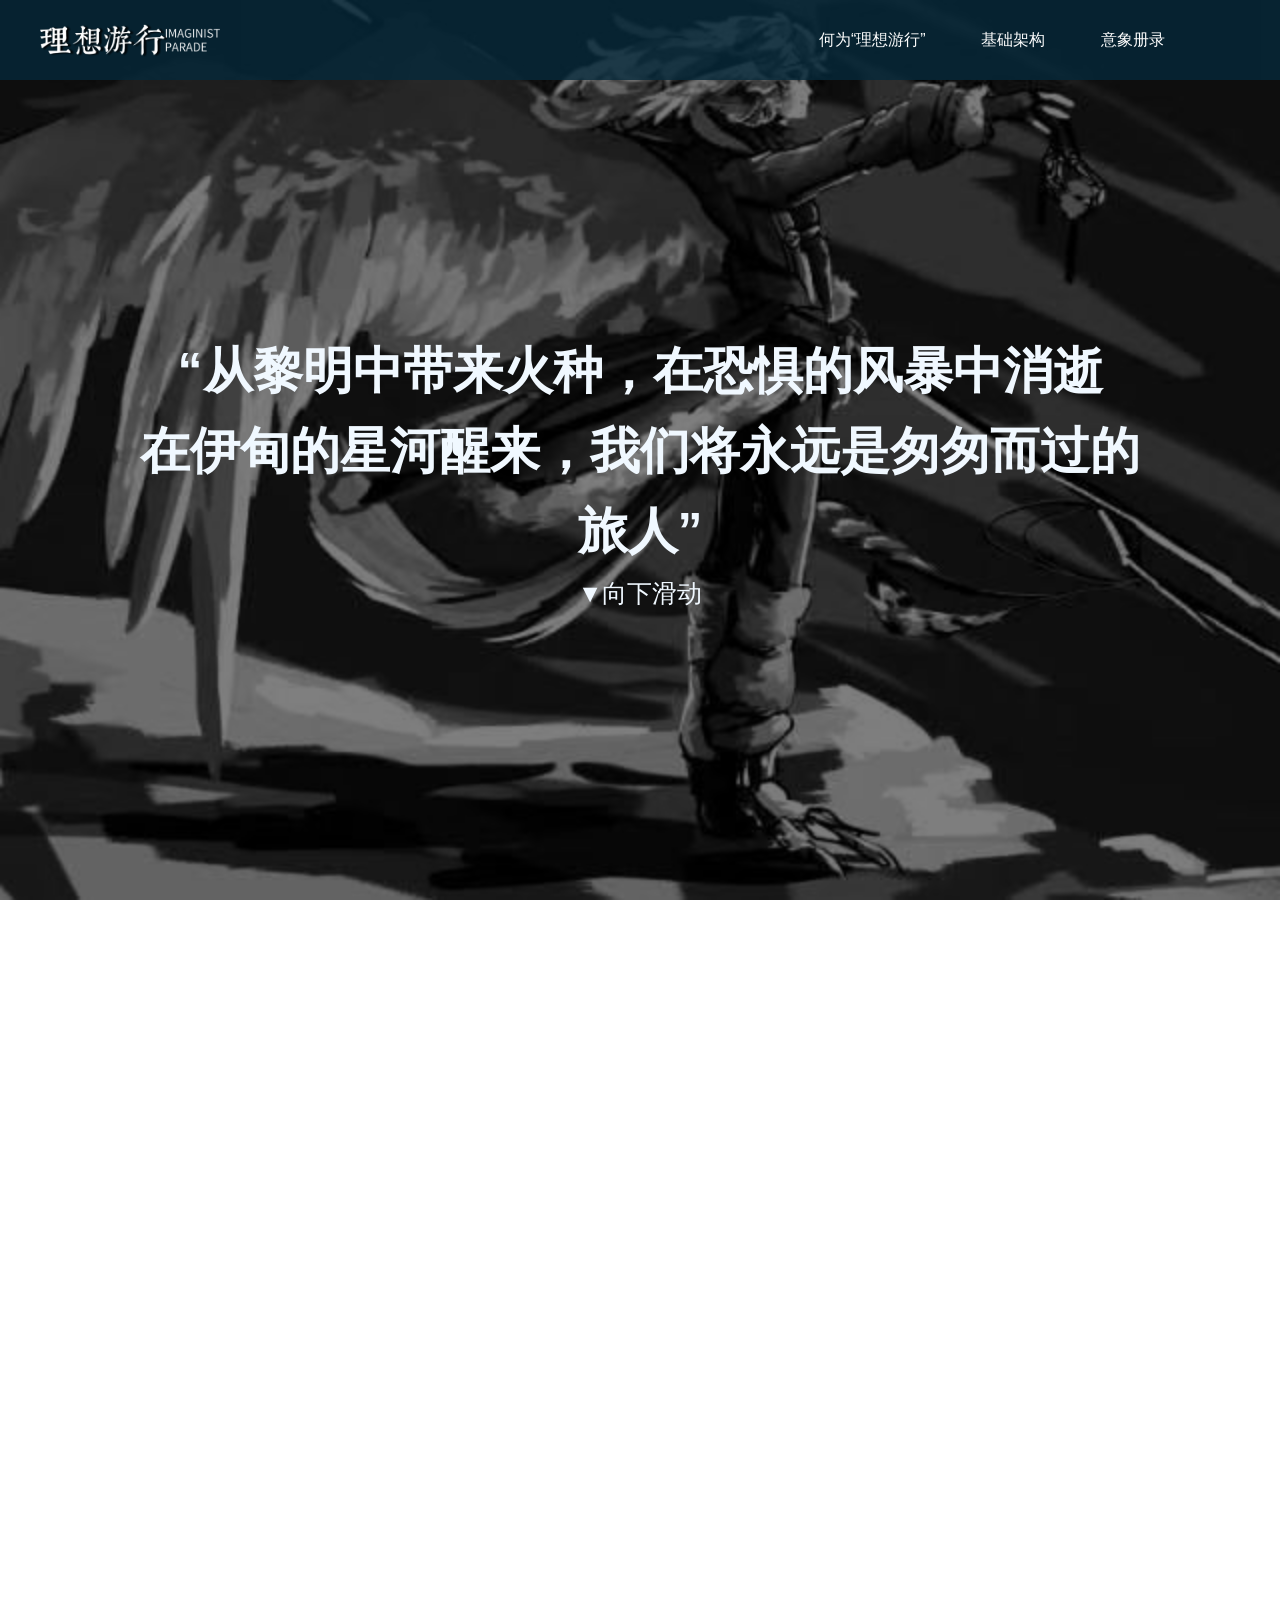
==== index.html @ 477e537f "网页素材" ====
<!DOCTYPE html>
<html lang="zh-CN">
<head>
    <meta charset="UTF-8">
    <meta name="viewport" content="width=device-width, initial-scale=1.0">
    <title>理想游行[Imaginist Parade]</title>
    <link rel="icon" type="image/png" href="favicon.png">
    <link rel="stylesheet" href="style.css">
</head>
<body>
<header>
    <h1>理想游行[Imaginist Parade]</h1>
    <nav>
        <ul>
            <li><a href="#about">何为“理想游行”</a></li>
            <li><a href="#world">基础架构</a></li>
            <li><a href="#people">意象册录</a></li>
        </ul>
    </nav>
</header>
<main>
    <section class="first">
        <h2>“从黎明中带来火种，在恐惧的风暴中消逝 <br>在伊甸的星河醒来，我们将永远是匆匆而过的旅人”</h2>
        <p>▼向下滑动</p>
    </section>

    <section class="introduction" id="about">
        <h2>何为“理想游行”</h2>
        <p>在名为基港的里世界，背负生活重担、寻得心中重要介质的独行之人，<br>便能踏入这片以梦为基石的避风港，成为理想家，在枢轴塔的力量下开辟独属于自己的理想邦国，托付造梦人代为守护；<br>无边的无限雾海潜藏着妄图侵蚀一切的魔物，所有邦国放下隔阂同心御敌，在时间流速迥异的梦境天地里，理想与思念凝成抵御苦难的灯火，<br>这场穿梭于现实与幻梦之间、守护心灵栖居之地的旅途，便是理想游行</p>
    </section>   

    <section class="world" id="world">
        <div class="Bay">
            <h2>深入世界</h2>
            <img src="微信图片_20261016213318_137_35.jpg" alt="占位图">
            <blockquote>基港[Pavers Bay]</blockquote>
            <p>在这个世界中，有一部分满足一定条件的，在生活重担下独行的人能够以对自己有重要意义的物体(介质)为媒介进入这个现实之外的里世界，并拥有属于自己的一块应许之地，这样的人被同类称为“理想家”，他们的土地被称为“理想邦国”理想家们称这个里世界为“基港”，意为以梦为基石的避风港。</p>
        </div>
        <div class="Core">
            <img src="微信图片_2026-10-16_124226_817.jpg" alt="塔">
            <blockquote>枢轴塔[Core]</blockquote>
            <p>整个里世界是基于一座名叫“枢轴塔”的高塔来运行的，每个理想家在三次元世界中拥有的介质与枢轴塔发生共鸣后，会在枢轴塔周围的无尽雾海里开辟出新的理想邦国(Reveration)。邦国的核心，即介质核(Reveral Nucleus)是介质引导并加固的一部分枢轴塔力量凝结的造物，通常为理想家居住的建筑，有特点的植物或小片水体.邦国的面积大多相似以介质核为轴心创造出的新陆地即该理想家邦国的面积，因此这个世界里没有领土纠纷。介质核与枢轴塔有极强联系，理想家从介质核可以直接传送到枢轴塔的公共
            塔台，并从塔台传送到基港范围内的任何地方。<br>枢轴塔的本质是无法接受现实生活苦难而崩溃的，或是一生孤独渴望温暖的人们逝去后希望和自己遭遇相同的人获得救赎的遗志打破次元壁，凝结成的在雾海中开辟港湾的灯塔。</p>
        </div>
        <div class="Dreambuilders">
            <img src="微信图片_2026-10-16_124220_345.jpg" alt="人">
           <blockquote>造梦人[Dreambuilders]</blockquote> 
            <p>是理想家在现实生活中无法抽身的时候，代替他们对邦国进行管理的理想造物。他们是由理想家原本想象中的角色投射在基港中的人物。一位理想家的邦国中有三到七位不等数量的造梦人。造梦人对魔物有一定的战斗能力，因此也担负一部分的邦国守卫职责。理想家不在基港的时候由他们负责向其他邦国发起求助信号.</p>
        </div>
        <div class="Everfog">
           <img src="微信图片_20261016213318_137_35.jpg" alt="占位图">
           <blockquote>无限雾海[Everfog]</blockquote>
            <p>基港和邦国都是被浓浓雾海环绕的土地。无限雾海是基港的敌人，它被枢轴塔的力量抑制而无法侵犯逐渐半富扩大的理想家。基港。同时雾海是孕育魔物的基地。魔物根据雾海侵蚀的目标不同分为多种类型，不过它们的根本目的都是攻击邦国，破坏枢轴塔，使雾海席卷这个世界.</p>
        </div>
        <div class="Forces">
            <blockquote>界生四象[The Four Forces]</blockquote>
            <p>与其说是势力不如说是集合。由枢轴塔的朝向，塔将不同理想家的邦国划分在合适的集合里。玄幻修仙类的世界观在东方，西幻和克系的世界观在西方，北方是科技朋克和废土荒原世界观，南方是日常系和没有法术异能设定的纯物理世界观。</p>
        </div>
        <div class="Laws">
            <blockquote>核律法[Nucleual Laws]</blockquote>
            <p>理想家借由介质核在自己邦国范围内设置的特殊法则。鉴于邦国的设定原因，为了使邦国的平民能与其他邦国的不同物种较为便捷轻松的相处，在某国居民踏入其他邦国领土的瞬间便会受到该邦国核律法的限制。核律法的权能包括但不限于使外来者产生一定的外貌改变(如体型缩小，服装变更，种族变化等),限制飞行或水下呼吸等特殊能力(对他国理想家的该限制可在魔物来犯时解开)但不会改变外来者的战力点数和原本的战力点分配。</p>
        </div>
        <div class="Weapon">
            <img src="俊达.jpg" alt="武器">
            <blockquote>武器[Weapons]</blockquote>
            <p>造梦人的武器与普通基港人的武器有所不同。他们使用的是由介质幻化成的特殊武。器。带有三次世界介质的特征。(类似于人穿越里世界会变身自设或ac，你的重要物件也会变身)。</p>
        </div>
    </section>
    <section class="People" id="people">
        <h2>意象册录[Imagist Album]</h2>
        <div class="CLY">
            <blockquote>董安</blockquote>
            <img src="克莱.jpg" alt="克莱">
            <p>外貌比较普通，黑毛金瞳，平时扎双麻花或者单马尾。对温度不是很敏感，随身携带一个画本和一支绑着两根虎皮鹦鹉羽毛的旧钢笔。平时话不算多，但是谈起来幻想和游戏会滔滔不绝。没有人聊天的时候会感到孤独。</p>
            <blockquote>麓</blockquote>
            <p>十二月的雪原废土再次下起了雪，这倒是习以为常了，毕竟几乎终年都是这样，在覆盖积雪的荒漠之中，有一串奇异的脚印，那脚印一边是鞋，另一边则是鸟爪，顺着脚印前进，两边出现血迹，紧随而至的是魔物们的残肢断臂，而在脚印结束的地方是一只魔物，它正被一只大鸟按在地上用一根权杖穿刺。当魔物彻底停止呼吸时，大鸟站了起来，双翼张开，上面的血滴飞溅开，此时露出了它的真实面貌。<br>不...那不是鸟，而是永霜冻土的冬日领主：</P>
            <h3>天衡月影———十二月麓</h3>
        </div>
        <div class="JD">
            <blockquote>周一诺</blockquote>
            <img src="俊达2.jpg" alt="俊达">
            <p>阴暗的历史女+OC人，可能是因为自己是阴角的缘故，导致外表看起来对什么都不感兴趣，很少运动导致肌无力，视力也不好，不过当听到自己了解且有兴趣的话题时，会在内心热烈地附和。<br>其实，很喜欢设定精细的异世界作品，而且总是抱着一本自己写的设定集，字又小又多很难看，但她依旧看得痴迷，或许这本书里真的有什么魔力....</p>
            <blockquote>帕里米三世</blockquote>
            <p>遥远的西方王国，有一位勇敢的王储，发誓为她的子民带来和平，她的做法令人惊异，她踏足了前人未敢触及之地，面对雾海中无人能驯服的猛兽，王储无所畏惧，毫不动摇，她以血为誓，要终结所有战争与魔物，随后，这名英雄为人们带来了邦国的黄金时代。<br>现在，诸位，请恭喜这位王储加冕为王，让我们有请:</p>
            <h3>烈日风暴———帕里米三世</h3>
        </div>
        <div class="MYG">
            <blockquote>阿暮</blockquote>
            <img src="暮瑶光.jpg" alt="暮瑶光">
            <p>少年身着淡蓝色短袖与黑色短裤，安静坐在书桌前，指尖轻轻抵着摊开的课本，窗外的日光落在他发梢，只是普通高中生的模样，沉静地守在这个平淡日常里。</p>
            <blockquote>默尔仁</blockquote>
            <p>深夜，他从书桌前站起来关上所有的灯。伸了个懒腰，走向床上。转身闭眼倒在床上，在陷入床体的瞬间，他身着老旧的西装与披肩，面容如木偶般光滑，西装的下摆在疾风中猎猎作响，他正自高空向着下方的小城坠落，少年在空中调整姿态，身躯如鸦羽一般缓缓落在教堂的尖顶，他用自己的硬木手杖稳住身形，并抬手接住飘落的礼帽。当钟的指针指向顶点，发出清脆的响声那一刻，少年从容行礼，而后将礼帽戴在头上。<br>“当心吧各位，黑鸦要振翅了！”</p>
            <h3>暗黑幻影———默尔仁</h3>
        </div>
        <div class="DHC">
            <blockquote>荷斯</blockquote>
            <img src="微信图片_20261016213318_137_35.jpg" alt="神鹰">
            <p>喧闹熙攘的广场原本满是往来行人，骤然炸开的火光撕裂了片刻安宁，热浪裹挟着烟尘向四周漫开，火光的阴影里，戴着小丑帽的男人抬臂，将大把扑克抛向高空，一张张纸牌悠悠旋落，如同漫天飘零的碎羽，就在纸牌缓缓坠向人群的间隙，男人的身影随之消融，彻底消失在这片弥漫硝烟的广场之上。<br>另一边，在阴暗的小巷里，小丑默默靠着墙，左手托着铜制天平，右手的匕首上鲜红的液体一滴一滴的向下渗，旁边的地板上趴着一具尸体。突然间，他像是感应到了什么，身体微微一震，开始渐渐消隐，当他完全消失后，只留下三颗金币掉落在地上，发出沉闷的碰撞声。</p>
            <h3>恶戏者———荷斯</h3>
        </div>
        <div class="XQ">
            <blockquote>夏清</blockquote>
            <img src="微信图片_20261016213318_137_35.jpg" alt="土豆">
            <p>男高中生，外在气质开朗，不爱体育运动，常留着偏长的头发，身材中等偏瘦，身高也是中等，外貌不出众，平平凡凡，有心理重疾却从不在外表现出来，自己一个人住，不管在家中还是在外，永远是那个最不起眼的人，一直在学习之外的时间研究医学，生物学，植物学等知识，周末其中一天会去父母家吃晚饭，对于他来说这是生活中最难熬的时候。</p>
            <blockquote>歖</blockquote>
            <p>桥头岸上，人影婆娑<br>小儿驳船经过，船首推浪层层波<br>思恋几何多，故人足下，澈湿衣裝<br>夜雨连绵，人世蹉跎<br>碎玉盏碗铜锣，鱼灯点影锵锵钵，憾事犹未果<br>今人回首，寂若山火<br>遗世独行的旅人们啊，我为你们祈福，愿我能治愈你们，引领你们，照亮你们的前路<br>天已放晴，一起前往未来吧。</p>
            <h3>甘霖清雨———歖</h3>
        </div>
        <div class="QY">
            <blockquote>青云</blockquote>
            <img src="retouch_2026101823521360.png" alt="青云">
            <p>“他妈也就是说，现在轮到极品魔物猎人登场了！”</p>
            <h3>落叶逐火———青云</h3>
            <img src="青云.jpg" alt="设定">
        </div>    
    </section>
    </main>
    <footer>
        漫研社原创企划招新欢迎编剧，导演，画师，剪辑<br>以及具有无穷想象力，满怀理想心中栖着另一个故乡的你
    </footer>
<audio id="people-audio" src="10月20日.mp3" loop preload="metadata"></audio>
<script>
document.querySelectorAll('header nav a').forEach(a => {
    a.addEventListener('click', e => {
        e.preventDefault();
        const target = document.querySelector(a.getAttribute('href'));
        if (!target) return;

        // 滚动容器是 body，不是 window
        const top = target.getBoundingClientRect().top
                  + document.body.scrollTop
                  - 80; // 扣掉固定 header 的高度

        document.body.scrollTo({ top, behavior: 'smooth' });

        // 清掉 URL 里的 hash，刷新/重开时不会自动跳锚点
        history.replaceState(null, '', location.pathname + location.search);
    });
});
</script>
<!-- 音乐 -->
<script>
const audio = document.getElementById('people-audio');
const peopleEls = document.querySelectorAll('.People > div');
const visible = new Set();

// 尝试播放，被拦截就静默失败，等用户点击
function tryPlay() {
    const p = audio.play();
    if (p !== undefined) {
        p.catch(() => {
            // 浏览器拦截了自动播放，显示提示按钮
            showPlayHint();
        });
    }
}

function tryPause() {
    audio.pause();
}

// 兜底：显示一个浮动播放按钮
function showPlayHint() {
    if (document.getElementById('audio-hint')) return;
    const btn = document.createElement('button');
    btn.id = 'audio-hint';
    btn.textContent = '▶ 意象册录';
    btn.style.cssText = `
        position: fixed; bottom: 80px; left: 50%; transform: translateX(-50%);
        z-index: 200; padding: 12px 24px; border: none; border-radius: 30px;
        background: rgba(0,0,0,0.75); color: #fff; font-size: 15px;
        cursor: pointer; backdrop-filter: blur(4px);
    `;
    btn.addEventListener('click', () => {
        audio.play();
        btn.remove();
    });
    document.body.appendChild(btn);
}

// 当 People 区块有 50% 进入视口时播放，低于 50% 时暂停
const observer = new IntersectionObserver((entries) => {
    entries.forEach(entry => {
        if (entry.isIntersecting) {
            visible.add(entry.target);
        } else {
            visible.delete(entry.target);
        }
    });
    if (visible.size > 0) {
        tryPlay();
    } else {
        tryPause();
    }
}, {
    root: document.body,
    rootMargin: '-40% 0px -40px 0px',
    threshold: 0   // 可见即触发，可按需调整
});

peopleEls.forEach(el => observer.observe(el));

// 用户第一次点击页面任意处时，解除浏览器的自动播放限制
document.addEventListener('click', () => {
    if (! audio.paused) retrun;
    const rect = document.querySelector('.People').getBoundingClientRect();
        // 如果当前正停在 People 区块，就顺便播放
    const onPeople = rect.top < window.innerHeight * 0.8 && rect.bottom > window.innerHeight * 0.2;
    if (onPeople) tryPlay();
}, { once: true });
</script>
</body>
</html>
---- style.css ----
* {
    padding: 0;
    margin: 0;
    box-sizing: border-box;
    font-family: "Helvetica", "PingFang SC", "KaiTi", sans-serif;
}
html {
    overflow: hidden;
    height: 100%;
}
body {
    overflow-x: hidden;
    overflow-y: auto;
    height: 100%;
    scroll-snap-type: y proximity;
}
section[id],
.world > div {
    scroll-margin-top: 80px;
}
/* 开头 */
header {
    background-color:rgba(5, 41, 58, 0.8);
    height: 80px;
    width: 100%;
    position: fixed;
    top: 0;
    z-index: 100;
    left: 0;
}
h1 {
    color: white;
    position: absolute;
    left: 40px;
    top: 0;
    line-height: 80px;
    width: 180px;
    height: 80px;
    background-image: url(微信图片_20261016125342_132_35.png);
    background-repeat: no-repeat;
    background-position: center;
    background-size: contain;
    text-indent: -9999px;
}
header li {
    display: inline;
    margin-right: 4vw;
}
header a {
    color:white;
    text-decoration: none;
}
header a:hover {
    text-decoration: underline;
}
header ul {
    position: absolute;
    right: 5vw;
    top: 0;
    list-style: none;
    line-height: 80px;
}
/* 开头 */
.first {
    background-color: rgb(5, 41, 58);
    height: 100vh;
    width: 100%;
    box-sizing: border-box;
    padding: 80px 10% 40px;
    display: flex;
    flex-direction: column;
    justify-content: center;
    background-image: url(微信图片_2026-10-16_124152_409.jpg);
    background-repeat: no-repeat;
    background-size: cover;
    background-position: center;
    position: relative;
    background-attachment: fixed;
    scroll-snap-align: start;
    scroll-snap-stop: always;
}
.first::before{
    content: "";
    background-color: rgba(0, 0, 0, 0.5);
    position: absolute;
    inset: 0;
    z-index: 0;
}
.first h2,
.first p {
    position: relative;
    z-index: 1;
}
.first h2 {
    color: aliceblue;
    font-size: clamp(28px, 4vw, 50px);
    line-height: 1.6;
    text-align: center;
}
.first p {
    color: aliceblue;
    font-size: clamp(16px, 2vw, 25px);
    margin-top: 6px;
    text-align: center;
}
/* 简介 */
.introduction {
    background-color: antiquewhite;
    color: white;
    height: 100vh;
    background-image: url(微信图片_2026-10-16_124223_680.jpg);
    background-repeat: no-repeat;
    background-size: cover;
    background-position: center;
    background-attachment: fixed;
    scroll-snap-align: start;
    scroll-snap-stop: always;
    display:flex;
    flex-direction: column;
    align-items: center;
    justify-content: center;
    position: relative;
    transform-style: inherit;
    min-height: 100vh;
    padding: 80px 10% 40px;
}
.introduction::before{
    content: "";
    background-color: rgba(0, 0, 0, 0.5);
    position: absolute;
    inset: 0;
    z-index: 0;
}
.introduction h2,
.introduction p {
    position: relative;
    z-index: 1;
}
.introduction h2 {
    font-size: clamp(40px, 6vw, 90px);
    color: white;
    text-shadow: 
    -1px -1px #000,
    1px -1px #000,
    -1px 1px #000,
    1px 1px #000;
    text-align: center;
    line-height: 1.8em;
    text-indent: 1em;
}
.introduction p {
    color:aliceblue;
    font-size: clamp(16px, 2.2vw, 30px);
    margin: 25px 0;
    text-shadow: 
    -1px -1px #000,
    1px -1px #000,
    -1px 1px #000,
    1px 1px #000;
    text-align: justify;
    letter-spacing: 0.075em;
    text-indent: 2em;
    line-height: 1.8em;
}
/* 世界观 */
.world {
    background-color: rgb(15, 4, 62);
    color: white;
}
.world > div {
    min-height: 100vh;
    padding: 100px 35% 60px;
    display: flex;
    flex-direction: column;
    align-items: center;
    justify-content: center;
    gap: 20px;
    text-align: center;
    scroll-snap-align: start;
    scroll-snap-stop: always;
}
.world img {
    width: 100%;
    max-width: 550px;
    border-radius: 10px;
    object-fit: cover;
}
.world blockquote {
    font-size: 35px;
    margin: 0;
} 
.world h2 {
    color: white;
    font-size: clamp(40px, 6vw, 90px);
    text-shadow: 
    -1px -1px #000,
    1px 1px #000,
    -1px 1px #000,
    1px 1px #000;
    text-align: center;
    line-height: 1.8em;

}
.world p {
    line-height: 1.6em;
    max-width: 400px;
    font-size: 25px;
    line-height: 1.8em;
    text-align: justify;
    text-indent: 2em;
}
.People {
    background-color: #6cf;
    color: whitesmoke;
    min-height: 100vh;
    scroll-snap-align: start;
}
.People > div {
    min-height: 100vh;               
    padding: 100px 65px 60px;          
    display: flex;
    flex-direction: column;
    align-items: center;
    justify-content: center;
    gap: 20px;
    text-align: center;
    scroll-snap-align: start;      
    scroll-snap-stop: always;
}
.People img {
    width: 100%;
    max-width: 550px;
    border-radius: 10px;
    object-fit: cover;
}
.People blockquote {
    color: #000;
    font-size: 50px;
    margin: 0;
}
.People h2 {
    color: #000;
    font-size: clamp(40px, 6vw, 90px);
    text-align: center;
    line-height: 1.8em;
}
.People p {
    max-width: 540px;
    font-size: 25px;
    line-height: 1.8em;
    text-align: justify;
    text-shadow: 
    -1px -1px #000,
    1px 1px #000,
    -1px 1px #000,
    1px 1px #000;
}
.People h3 {
    color: #010b36;
    font-size: clamp(20px, 4vw, 50px);
    line-height: 1.6;
    text-align: center;
}
/* 斜体 */
blockquote {
    font-style: italic;
    font-size: 35px;
    margin: 12px 0;
}
/* 结尾 */
footer {
    background-color: #000;
    color: #b7b7b7;
    height: 60px;
    justify-content: center;
    align-items: center;
    font-size: 14px;
    display: flex;
    text-align: center;
    padding: 0 16px;
} 
/* 响应式设计 */
@media screen and (max-width: 1024px) {
    header ul {
        display: none;
    }
    header h1 {
        left: 50%;
        transform: translateX(-50%);
    }
    .first h2 {
        font-size: 30px;
    }
    .first p {
        font-size: 14px;
    }
    .introduction h2 {
        font-size: 42px;
    }
    .introduction p {
        font-size: 20px;
    }
    .world > div {
        padding: 90px 6% 50px;
    }
    .world p {
        font-size: 25px;
    }
    .People > div {
        padding: 90px 6% 50px;
    }
    .People p {
        font-size: 25px;
    }
}
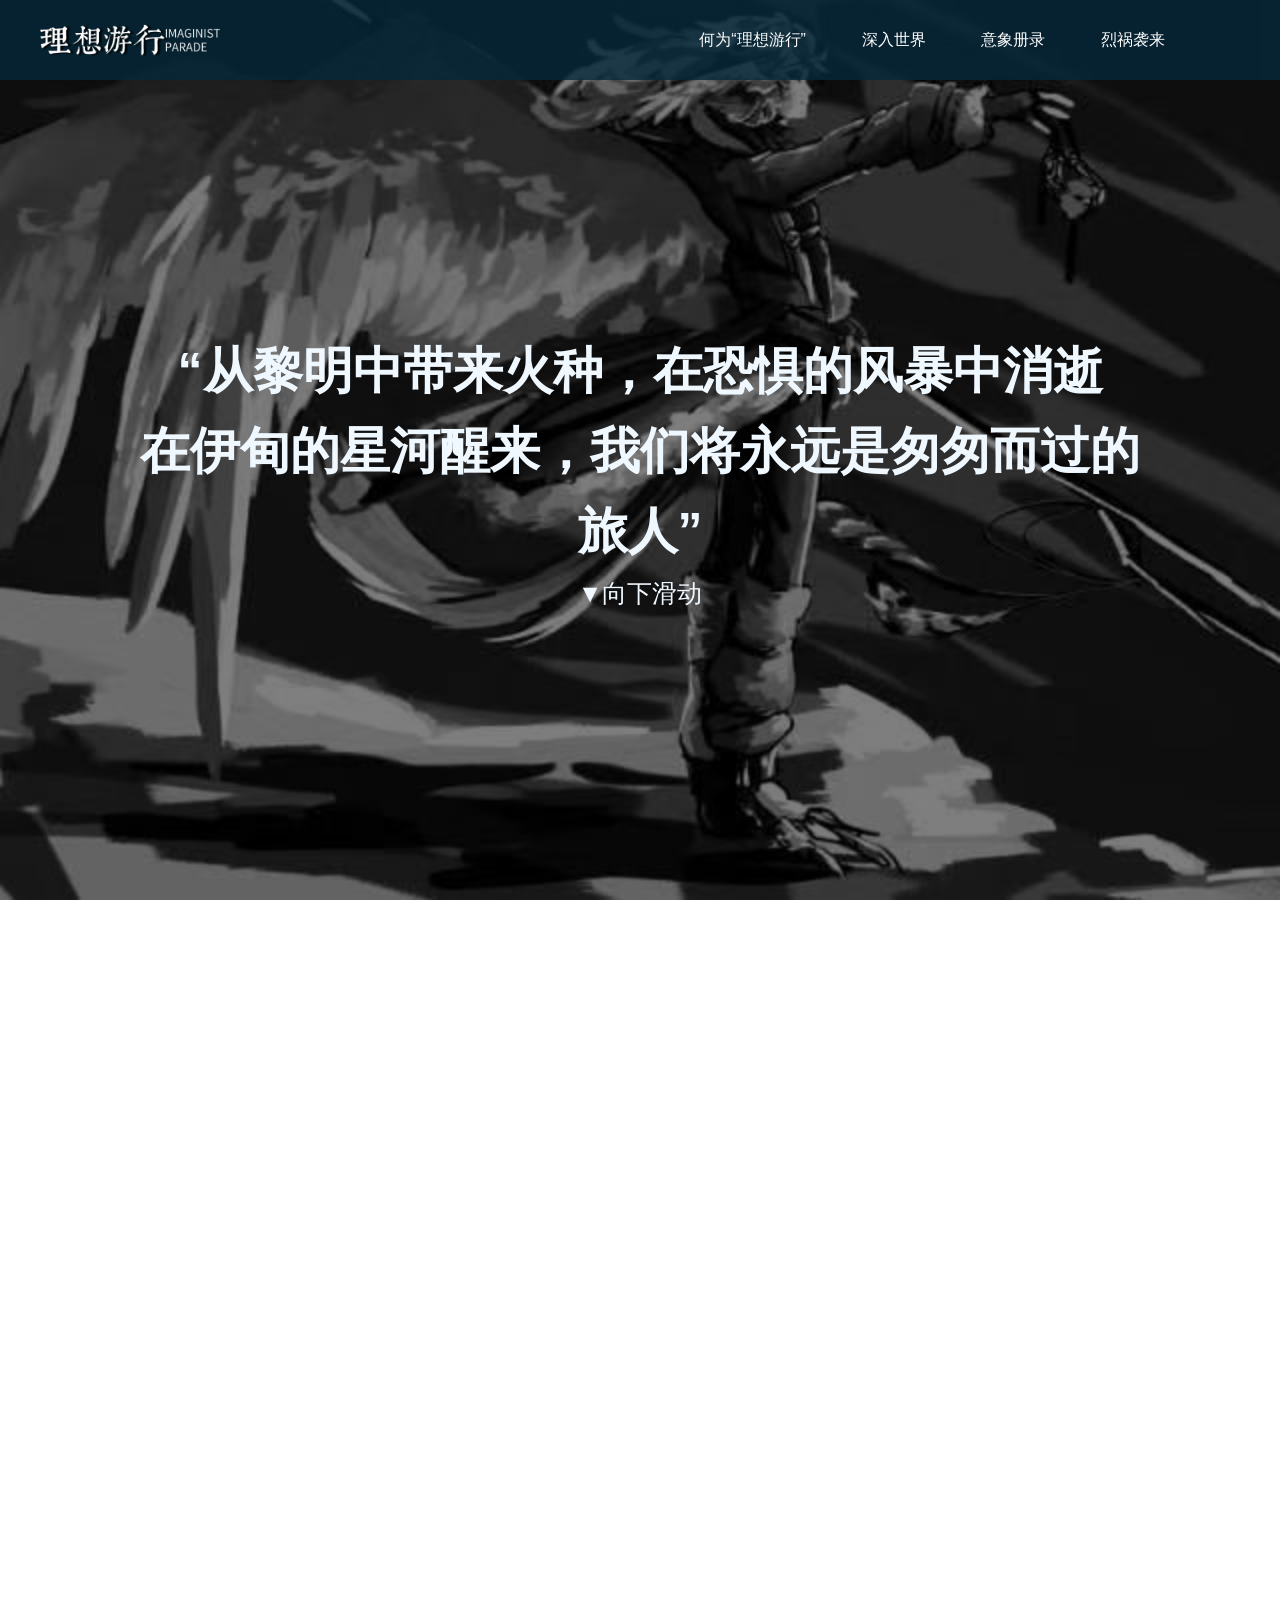
==== commit 9e5947a7: "Add files via upload" ====
--- a/index.html
+++ b/index.html
@@ -9,15 +9,25 @@
 </head>
 <body>
 <header>
+    <button class="menu">&#9776;</button>
     <h1>理想游行[Imaginist Parade]</h1>
     <nav>
         <ul>
             <li><a href="#about">何为“理想游行”</a></li>
-            <li><a href="#world">基础架构</a></li>
+            <li><a href="#world">深入世界</a></li>
             <li><a href="#people">意象册录</a></li>
+            <li><a href="#MONSTER">烈祸袭来</a></li>
         </ul>
     </nav>
 </header>
+    <div class="mobile-menu" id="mobile-menu">
+        <ul>
+            <li><a href="#about">何为“理想游行”</a></li>
+            <li><a href="#world">深入世界</a></li>
+            <li><a href="#people">意象册录</a></li>
+            <li><a href="#MONSTER">烈祸袭来</a></li>
+        </ul>
+    </div>
 <main>
     <section class="first">
         <h2>“从黎明中带来火种，在恐惧的风暴中消逝 <br>在伊甸的星河醒来，我们将永远是匆匆而过的旅人”</h2>
@@ -31,24 +41,19 @@
 
     <section class="world" id="world">
         <div class="Bay">
-            <h2>深入世界</h2>
-            <img src="微信图片_20261016213318_137_35.jpg" alt="占位图">
             <blockquote>基港[Pavers Bay]</blockquote>
             <p>在这个世界中，有一部分满足一定条件的，在生活重担下独行的人能够以对自己有重要意义的物体(介质)为媒介进入这个现实之外的里世界，并拥有属于自己的一块应许之地，这样的人被同类称为“理想家”，他们的土地被称为“理想邦国”理想家们称这个里世界为“基港”，意为以梦为基石的避风港。</p>
         </div>
         <div class="Core">
-            <img src="微信图片_2026-10-16_124226_817.jpg" alt="塔">
             <blockquote>枢轴塔[Core]</blockquote>
             <p>整个里世界是基于一座名叫“枢轴塔”的高塔来运行的，每个理想家在三次元世界中拥有的介质与枢轴塔发生共鸣后，会在枢轴塔周围的无尽雾海里开辟出新的理想邦国(Reveration)。邦国的核心，即介质核(Reveral Nucleus)是介质引导并加固的一部分枢轴塔力量凝结的造物，通常为理想家居住的建筑，有特点的植物或小片水体.邦国的面积大多相似以介质核为轴心创造出的新陆地即该理想家邦国的面积，因此这个世界里没有领土纠纷。介质核与枢轴塔有极强联系，理想家从介质核可以直接传送到枢轴塔的公共
             塔台，并从塔台传送到基港范围内的任何地方。<br>枢轴塔的本质是无法接受现实生活苦难而崩溃的，或是一生孤独渴望温暖的人们逝去后希望和自己遭遇相同的人获得救赎的遗志打破次元壁，凝结成的在雾海中开辟港湾的灯塔。</p>
         </div>
         <div class="Dreambuilders">
-            <img src="微信图片_2026-10-16_124220_345.jpg" alt="人">
            <blockquote>造梦人[Dreambuilders]</blockquote> 
             <p>是理想家在现实生活中无法抽身的时候，代替他们对邦国进行管理的理想造物。他们是由理想家原本想象中的角色投射在基港中的人物。一位理想家的邦国中有三到七位不等数量的造梦人。造梦人对魔物有一定的战斗能力，因此也担负一部分的邦国守卫职责。理想家不在基港的时候由他们负责向其他邦国发起求助信号.</p>
         </div>
         <div class="Everfog">
-           <img src="微信图片_20261016213318_137_35.jpg" alt="占位图">
            <blockquote>无限雾海[Everfog]</blockquote>
             <p>基港和邦国都是被浓浓雾海环绕的土地。无限雾海是基港的敌人，它被枢轴塔的力量抑制而无法侵犯逐渐半富扩大的理想家。基港。同时雾海是孕育魔物的基地。魔物根据雾海侵蚀的目标不同分为多种类型，不过它们的根本目的都是攻击邦国，破坏枢轴塔，使雾海席卷这个世界.</p>
         </div>
@@ -61,7 +66,6 @@
             <p>理想家借由介质核在自己邦国范围内设置的特殊法则。鉴于邦国的设定原因，为了使邦国的平民能与其他邦国的不同物种较为便捷轻松的相处，在某国居民踏入其他邦国领土的瞬间便会受到该邦国核律法的限制。核律法的权能包括但不限于使外来者产生一定的外貌改变(如体型缩小，服装变更，种族变化等),限制飞行或水下呼吸等特殊能力(对他国理想家的该限制可在魔物来犯时解开)但不会改变外来者的战力点数和原本的战力点分配。</p>
         </div>
         <div class="Weapon">
-            <img src="俊达.jpg" alt="武器">
             <blockquote>武器[Weapons]</blockquote>
             <p>造梦人的武器与普通基港人的武器有所不同。他们使用的是由介质幻化成的特殊武。器。带有三次世界介质的特征。(类似于人穿越里世界会变身自设或ac，你的重要物件也会变身)。</p>
         </div>
@@ -70,73 +74,219 @@
         <h2>意象册录[Imagist Album]</h2>
         <div class="CLY">
             <blockquote>董安</blockquote>
-            <img src="克莱.jpg" alt="克莱">
             <p>外貌比较普通，黑毛金瞳，平时扎双麻花或者单马尾。对温度不是很敏感，随身携带一个画本和一支绑着两根虎皮鹦鹉羽毛的旧钢笔。平时话不算多，但是谈起来幻想和游戏会滔滔不绝。没有人聊天的时候会感到孤独。</p>
-            <blockquote>麓</blockquote>
+            <blockquote>   <br>  </blockquote>
             <p>十二月的雪原废土再次下起了雪，这倒是习以为常了，毕竟几乎终年都是这样，在覆盖积雪的荒漠之中，有一串奇异的脚印，那脚印一边是鞋，另一边则是鸟爪，顺着脚印前进，两边出现血迹，紧随而至的是魔物们的残肢断臂，而在脚印结束的地方是一只魔物，它正被一只大鸟按在地上用一根权杖穿刺。当魔物彻底停止呼吸时，大鸟站了起来，双翼张开，上面的血滴飞溅开，此时露出了它的真实面貌。<br>不...那不是鸟，而是永霜冻土的冬日领主：</P>
             <h3>天衡月影———十二月麓</h3>
         </div>
         <div class="JD">
             <blockquote>周一诺</blockquote>
-            <img src="俊达2.jpg" alt="俊达">
             <p>阴暗的历史女+OC人，可能是因为自己是阴角的缘故，导致外表看起来对什么都不感兴趣，很少运动导致肌无力，视力也不好，不过当听到自己了解且有兴趣的话题时，会在内心热烈地附和。<br>其实，很喜欢设定精细的异世界作品，而且总是抱着一本自己写的设定集，字又小又多很难看，但她依旧看得痴迷，或许这本书里真的有什么魔力....</p>
-            <blockquote>帕里米三世</blockquote>
+            <blockquote>   <br>  </blockquote>
             <p>遥远的西方王国，有一位勇敢的王储，发誓为她的子民带来和平，她的做法令人惊异，她踏足了前人未敢触及之地，面对雾海中无人能驯服的猛兽，王储无所畏惧，毫不动摇，她以血为誓，要终结所有战争与魔物，随后，这名英雄为人们带来了邦国的黄金时代。<br>现在，诸位，请恭喜这位王储加冕为王，让我们有请:</p>
             <h3>烈日风暴———帕里米三世</h3>
         </div>
         <div class="MYG">
             <blockquote>阿暮</blockquote>
-            <img src="暮瑶光.jpg" alt="暮瑶光">
             <p>少年身着淡蓝色短袖与黑色短裤，安静坐在书桌前，指尖轻轻抵着摊开的课本，窗外的日光落在他发梢，只是普通高中生的模样，沉静地守在这个平淡日常里。</p>
-            <blockquote>默尔仁</blockquote>
-            <p>深夜，他从书桌前站起来关上所有的灯。伸了个懒腰，走向床上。转身闭眼倒在床上，在陷入床体的瞬间，他身着老旧的西装与披肩，面容如木偶般光滑，西装的下摆在疾风中猎猎作响，他正自高空向着下方的小城坠落，少年在空中调整姿态，身躯如鸦羽一般缓缓落在教堂的尖顶，他用自己的硬木手杖稳住身形，并抬手接住飘落的礼帽。当钟的指针指向顶点，发出清脆的响声那一刻，少年从容行礼，而后将礼帽戴在头上。<br>“当心吧各位，黑鸦要振翅了！”</p>
-            <h3>暗黑幻影———默尔仁</h3>
+            <blockquote>   <br>  </blockquote>
+            <p>木偶之乡里的一座木偶屋前。一位邮递员正缓缓打开店门，“您好，有人吗?有您的信。”回应他的只有一片寂静，昏黄的灯光映照着一个个木偶的脸庞。或欢喜，或悲伤。在这一刻都好似将目光投到了那身穿绿色制服的邮递员身上。但是他浑然未知一般，缓缓将信放在了地上。“信给您放在这里了，请您签收。对着空无一物的店内行了个礼后，转身欲出门。就在他即将要把手搭上门把之时，手腕却好似一个数十年没有添加过润滑油的老木偶的关节一般，发出了刺耳的咯吱声。空气中弥漫着死一样的安静，“我来签收”一道就像是千百种声线混杂在一起的人声响起。众多木偶里一个西装革履的木偶缓缓走出。本应如生的面孔上却只有一片木纹。仿佛是未完工，又好像是刻意设计。“无神无魂，无肉无骨，不沾因果，不似生者，也不是灵体。阁下真是好手段。只为送个信就弄出了这么个玩意。”祂弯腰将信捡起来，抬头看去。店门口好似从未有人来过，屋外阳光正好，确一丝也没有侵染进这昏黄的木偶屋。默尔仁的手指蠕动着化作锋利的刀片，将信封划开。<br>“又是一样的内容，看来阁下很希望我赴约啊。”<br>心中默默计算着年月，指尖燃起一团火焰将信燃尽。随着最后一点灰烬随着不存在的风飘走，那木偶也仿佛失去了生气，脸上浮现出精美的五官。木偶屋中的灯光闪了两下，最终归于宁静。</p>
+            <h3>千人一面———默尔仁</h3>
         </div>
         <div class="DHC">
             <blockquote>荷斯</blockquote>
-            <img src="微信图片_20261016213318_137_35.jpg" alt="神鹰">
             <p>喧闹熙攘的广场原本满是往来行人，骤然炸开的火光撕裂了片刻安宁，热浪裹挟着烟尘向四周漫开，火光的阴影里，戴着小丑帽的男人抬臂，将大把扑克抛向高空，一张张纸牌悠悠旋落，如同漫天飘零的碎羽，就在纸牌缓缓坠向人群的间隙，男人的身影随之消融，彻底消失在这片弥漫硝烟的广场之上。<br>另一边，在阴暗的小巷里，小丑默默靠着墙，左手托着铜制天平，右手的匕首上鲜红的液体一滴一滴的向下渗，旁边的地板上趴着一具尸体。突然间，他像是感应到了什么，身体微微一震，开始渐渐消隐，当他完全消失后，只留下三颗金币掉落在地上，发出沉闷的碰撞声。</p>
             <h3>恶戏者———荷斯</h3>
         </div>
         <div class="XQ">
             <blockquote>夏清</blockquote>
-            <img src="微信图片_20261016213318_137_35.jpg" alt="土豆">
             <p>男高中生，外在气质开朗，不爱体育运动，常留着偏长的头发，身材中等偏瘦，身高也是中等，外貌不出众，平平凡凡，有心理重疾却从不在外表现出来，自己一个人住，不管在家中还是在外，永远是那个最不起眼的人，一直在学习之外的时间研究医学，生物学，植物学等知识，周末其中一天会去父母家吃晚饭，对于他来说这是生活中最难熬的时候。</p>
-            <blockquote>歖</blockquote>
+            <blockquote>   <br>  </blockquote>
             <p>桥头岸上，人影婆娑<br>小儿驳船经过，船首推浪层层波<br>思恋几何多，故人足下，澈湿衣裝<br>夜雨连绵，人世蹉跎<br>碎玉盏碗铜锣，鱼灯点影锵锵钵，憾事犹未果<br>今人回首，寂若山火<br>遗世独行的旅人们啊，我为你们祈福，愿我能治愈你们，引领你们，照亮你们的前路<br>天已放晴，一起前往未来吧。</p>
             <h3>甘霖清雨———歖</h3>
         </div>
+        <div class="XIAN">
+            <blockquote>席安</blockquote>
+            <p>单亲家庭，母亲早逝，父亲家暴，性格孤僻，没有朋友，唯一的执念是最亲近的母亲留下的怀表，常年扎着低马尾，梦想是穿越到异世界能够自己制作出魔法药剂，每天抱着个不知道哪里搞到的破书看。</p>
+            <blockquote>  <br>  </blockquote>
+            <p>她是诞生于曜金星辰之中的魔女，调和世间万物，窥探瞬息之惊鸿，现在，封印能量的心音河淤堵成沉默的冰川，亟待一场热烈的相逢，将满天星斗定格为永恒，让日月光影为梦奏响永恒的乐章<br>“只有诸神才知道可不可能啊，列位。假设我不去伸手摘星，我要怎么知道自己能靠得多近呢？”</p>
+            <h3>天眼瑶光———暮华</h3>
+        </div>
+        <div class="YYH">
+            <blockquote>沈雪</blockquote>
+            <p>沈雪有着纤细修长的手，脸颊散落着淡淡的雀斑，长发松松地垂落下来。她总是一副沉静的模样，情绪很少外露，不常展露笑容，仿佛周遭的纷扰都很难牵动她的心绪。</p>
+            <blockquote>  <br>  </blockquote>
+            <p>星辰瀚海破云出，紫金环壑向东来<br>神星降世开天穹，从此所见不惊鸿</p>
+            <h3>破云来————凌霄</h3>
+        </div>
+        <div class="LYLT">
+            <p>“在看我的刺青？” <br>她双手交叠轻轻放在腹前，垂着眼，语调平缓温和，没有咄咄逼人的锐气，嘴角只噙着一点浅淡的笑意，并不张扬。见你下意识移开视线，她低低笑了一声，声音很轻<br>“没关系，很多人第一眼都会注意到它们。不是什么凶狠的记号，只是我一点点攒下来、喜欢的纹样而已。” 她微微侧过身，让落在肩头的开衫滑开些许，露出肩头花纹的一角，雪白的皮肤衬得墨色纹路格外清晰，高挑的身形站在那里，带着一种从容的压迫感，却一点也不凌厉。“是不是觉得，看着这身衣服和这些花纹，会以为我是很难打交道的人？” 她抬眼看向你，眼底安安静静的<br>“我只是习惯这样打扮罢了。有什么想问的，慢慢说，我听着呢。”</p>
+            <h3>广寒月影————奇汀</h3>
+        </div>
+        <div class="XY">
+            <blockquote>余硕</blockquote>
+            <p>顶级社恐小透明死宅，天天幻想拯救世界，每天都是独自一人，气质阴暗，却无人敢接近，据她身边的人所说，路过的时候，总感觉有一种不详的杀气......</p>
+            <blockquote>  <br>  </blockquote>
+            <p>“人类的身份，这么重要吗？”<br>活物需要名字，死物也需要名字，活物为了厚土埋身，亦存生机。死物无欲，只求活着。</p>
+            <h3>穷奇利爪————鲨鲨</h3>
+        </div>
+        <div class="LSM">
+            <blockquote>李水木</blockquote>
+            <p>平凡的学生，黑毛灰瞳。所有项目都是普通的中等水平，仅此而已。</p>
+            <blockquote>  <br>  </blockquote>
+            <p>暮春还旧岭，徙倚玩年华<br>芳草无行径，空山正落花<br>垂藤扫幽石，卧柳碍浮槎<br>鸟散茅檐静，云披涧户斜<br>依然此泉路，犹是昔烟霞</p>
+            <h3>极光迅雷————辅</h3>
+        </div>
+        <div class="ZHY">
+            <blockquote>赵鹤怡</blockquote>
+            <p>普普通通的样貌，中分刘海，杂毛很挡眼睛，很大众脸，眼睛偏小，带一个棕框老花镜，非常不符合年纪的样子。平静时候显得很厌世，经常穿一件蓝色格子衫或纯黑的帽衫。</p>
+            <blockquote>  <br>  </blockquote>
+            <p>吾之神杵，指天天裂，指地地坼，指星辰而失度，指江湖则逆流。万邪不敢当，神圣之宝也。</p>
+            <h3>临兵斗者————慿</h3>
+        </div>
+        <div class="DL">
+            <blockquote>杜赖</blockquote>
+            <p>没有人物形象，占位</p>
+        </div>
+        <div class="AN">
+            <blockquote>阿尔伯特·纽曼</blockquote>
+            <p>中等身材，身高大约是5英尺10英寸左右的白人男性角色。通常留着短发或光头，眉毛浓密，有一双深邃的眼睛。他的面部轮廓较为平整，嘴唇不太厚，下巴线条清晰。服装风格比较朴素，通常穿着简单的衬衫、长裤和鞋子，展现出他作为一名高中英语教师的平凡形象。胸前插着一根长剑饰的钢笔。</p>
+            <blockquote>  <br>  </blockquote>
+            <p>不幸一向不请自来，它嗜血如命，渴望无尽的黑暗。现在忏悔的时刻已经结束，我会再次拾起武器，从阴影中出击，挥舞剑刃导正一切错误，我将脱颖而出并阐明一切。<br>我，即是：</p>
+            <h3>承影虹光————威尔·德克</h3>
+        </div>
+        <div class="IT">
+            <blockquote>马修</blockquote>
+            <p>架着厚眼镜的书呆子，总是一副笨笨呆呆的模样，指尖却稳稳攥着一柄寒光冷冽的手术刀。他盯着镜面里映出的自己，呼吸轻轻发颤，然后咬了咬牙，抬手，将刀刃狠狠扎向镜子。刺耳的迸裂声炸开，蛛网般的裂痕瞬间爬满整面镜面，碎成大大小小的镜片，可那把手术刀，刃面光洁，分毫未损。他蹲下身，一片一片拾起冰凉的碎片，默不作声，挨个从窗口丢出去。等最后一块碎片坠进夜色，他重新攥紧手术刀，下一瞬，周遭的一切扭曲消融，他随着紧握的刀，一头扎进了陌生的彼方。</p>
+            <blockquote>  <br>  </blockquote> 
+            <p>“一颗心脏重250克，一朵玫瑰重2克，你愿意用一颗心脏换125朵玫瑰，还是用125朵玫瑰换取一颗心脏呢？”</p>          
+            <h3>灭净制裁————板老大</h3>
+        </div>
+        <div class="QIANYIN">
+            <blockquote>何子怡</blockquote>
+            <P>从小压抑的长大 长大后被父母强迫成为生物老师 其实是私宅。</P>
+            <blockquote>  <br>  </blockquote> 
+            <p>她是北方小城药房老板的女儿，一头张扬的蓝发总是随意翘着，鲜绿的眼瞳笑起来漫不经心，一身利落的骑行服，机车钥匙总在指尖转来转去，平日里吊儿郎当的样子，谁看了都要捏一把汗。街坊来药房抓药，她常常记错药名，骑着机车出门闲逛，能把约定的事忘得一干二净，嘴上没个正形，一副怎么都靠不住的模样。可一旦麻烦猝然砸下来，她眼里那股散漫的笑意会瞬间收得干干净净。混乱里旁人慌作一团的时候，只有她沉着得可怕，清楚记得药房里每一味药材的效用，判断快得惊人，推着机车破开阻碍，把所有人没头绪的僵局稳稳掰回正轨。等风波平息，那抹漫不经心的笑又回到绿眼睛里，挠挠蓝发，装作若无其事<br>“哎呀，这点小事而已，别指望我下次还这么靠谱啊。”</p>
+            <h3>撕天手————千阴</h3>
+        </div>
+        <div class="SYR">
+            <blockquote>雾雨（临时）</blockquote>
+            <p>26岁的她虽然顺利毕业当上了一名程序员，但生活并不顺利，公司员工被当作牛马使用，每天要加班到晚上十点，回到家就十一点了，第二天七点多还要出门上班，每周还要额外加一天班。在这样的工作压力下她的精神状态越来越差，代码书写也越来越困难<br>“如果我是个AI就好了，这样我也就不会这么累了。”<br>随着那一行代码敲下，欢迎守夜人归来的声音此起彼伏，理想的邦国在她面前展开。</p>
+            <blockquote>  <br>  </blockquote>
+            <p>Def_init  (self, name, age, gender):<br>self.name = name<br>self.age = age<br>self.gender = gender<br>def introspect(self):</p>
+            <h3>七星伴月————守夜人</h3>
+        </div>
+        <div class="DONG">
+            <p>基港之中，名为奇迹的理想邦国之上，幻梦与飘渺的造物从现实与虚无的罅隙之中分离，存在于此。这里是无尽的黄昏之地，是泡影的诞生之处。只有在教堂传来钟声之时，黑夜才会降临于此。然而，烈焰燃尽，烟尘却久久不散；刀剑所向披靡，却从未有入鞘之时。灾厄应运虚无而生，黑暗扼住奇迹大地的咽喉，就如同已然悬在头顶的利剑一样。荣耀的战吼已然沉寂，迫近的迷雾与神秘的黑暗之间正在交织......</p>
+            <h3>血气烈昂————洞[forever]</h3>
+        </div>
         <div class="QY">
-            <blockquote>青云</blockquote>
-            <img src="retouch_2026101823521360.png" alt="青云">
             <p>“他妈也就是说，现在轮到极品魔物猎人登场了！”</p>
             <h3>落叶逐火———青云</h3>
-            <img src="青云.jpg" alt="设定">
         </div>    
+    </section>
+    <section class="MONSTER" id="MONSTER">
+        <div class="card" onclick="this.classList.toggle('active')">
+            <div class="SLEEP">
+                <img src="嗜睡.jpg" alt="嗜睡魔">
+            </div>
+            <div class="SLEEP2">
+                <blockquote>嗜睡魔</blockquote>
+                <p>类似史莱姆的魔物，分布于大陆西方，会用溶液吞噬猎物，最恐怖的地方大概就是可以随意变换型态了，不知不觉间包着猎物，使其窒息而亡。不过这些家伙大部分时间都在睡觉，如果不主动招惹它们，或许不会出问题。</p>
+            </div>
+        </div>
+        <div class="card" onclick="this.classList.toggle('active')">
+            <div class="EWTS">
+                <img src="厄维托斯.jpg" alt="厄维托斯">
+            </div>
+            <div class="EWTS2">
+                <blockquote>厄维托斯</blockquote>
+                <p>由蛇，恶魔，吸血鬼组成的奇美拉怪兽，分布于大陆西方。这些貌美的外形并不是它们原生的，它们会变成人形，有不少探险者被它们的外观所迷惑，结果被诱拐回巢穴，然后吸血。</p>
+            </div>
+        </div>
+        <div class="card" onclick="this.classList.toggle('active')">
+            <div class="ZWT">
+                <img src="植物.jpg" alt="植物体">
+            </div>
+            <div class="ZWT2">
+                <blockquote>紫毒姬</blockquote>
+                <p>和柳树类似的植物体，分布于大陆西南北方，树上长有含毒的果子。据一个在大陆四处游走的魔物猎人青云所说，果子里散发的气体可以进行精神控制，虽然不会像中毒那样暴毙，但也请务必小心。</p>
+            </div>
+        </div>
+        <div class="card" onclick="this.classList.toggle('active')">
+            <div class="DMEN">
+                <img src="迪莫恩.jpg" alt="迪莫恩">
+            </div>
+            <div class="DMEN2">
+                <blockquote>迪莫恩</blockquote>
+                <p>一种会飞的小球，长着恶魔的翅膀和尖角，分布于大陆南北方。虽然长得很可爱，但它们会吸血，而且是群居生物，这说明它们会成群结队的扑上来，你最好会点用来群攻的招式。</p>
+            </div>
+        </div>
+        <div class="card" onclick="this.classList.toggle('active')">
+            <div class="XJ">
+                <img src="血截.png" alt="血截">
+            </div>
+            <div class="XJ2">
+                <blockquote>血截</blockquote>
+                <p>一种巨型虎形魔物，成年体体长4——5米，高3米左右，身上有和虎一样的长毛，但是没有花纹，身体上有类似甲胄一样明显的肌肉。血截上颚有两根长牙，四足和虎爪一样，当撕裂怪物时，长牙内部的输毒管会把一种可以让血液凝固的毒液进入猎物身体，同时用爪子死死按住猎物，利用最长的中指撕破猎物的身体。血截强大的战斗力、繁殖力和宽泛的食谱让它们有着极强的环境适应能力，这使它们可以分布于大陆各地。<br>其实，血截的幼体外形是毛绒绒的小橘猫。</p>
+            </div>
+        </div>
+        <div class="card" onclick="this.classList.toggle('active')">
+            <div class="QJ">
+                <img src="强击.png" alt="强击">
+            </div>
+            <div class="QJ2">
+                <blockquote>强击</blockquote>
+                <p>穿着破洞的长款黑色风衣的二足直立生物，鳄鱼头，头戴兜帽，身高2——2.5米。脸部有可见的肌肉组织，随着面部活动而撕扯开，在身体前后侧有两根脊柱，尾巴和鳄鱼尾一样粗壮而且强壮有力。在战斗时会从手臂出撕裂出骨质臂刃进行突袭，两根脊柱让它速度极快，而且它还可以拔出背后的脊柱，使其变形成一把长刀，但是相对应的，它的机动性也会下降。<br>强击的分布范围还没有查清楚，它们的高速和黑色衣服让这些家伙几乎没有目击记录，也留不下什么痕迹。即使是魔物猎人青云，在过去几年里遇到的强击也是屈指可数。</p>
+            </div>
+        </div>
+        <div class="card" onclick="this.classList.toggle('active')">
+            <div class="DILIE">
+                <img src="地裂.jpg" alt="地裂">
+            </div>
+            <div class="DILIE2">
+                <blockquote>地裂</blockquote>
+                <p>外形是机械巨型沙虫，头部是一个吞噬口，任何在它前面的物体都会被吸进去变成碎屑，躯干两侧有很多层的片状甲，在沙子中前进时划开土层，驱赶周围魔物，但这也让它的前进路线在旁人眼里很清晰。曾是某科技强劲邦国的盾构机，被雾海侵蚀后产生了自我意识，并在大陆南方的雾海中游走，所到之处皆为废土。</p>
+            </div>
+        </div>
     </section>
     </main>
     <footer>
         漫研社原创企划招新欢迎编剧，导演，画师，剪辑<br>以及具有无穷想象力，满怀理想心中栖着另一个故乡的你
     </footer>
-<audio id="people-audio" src="10月20日.mp3" loop preload="metadata"></audio>
+<audio id="people-audio" src="赛马.mp3" loop preload="metadata"></audio>
+<!-- 跳转 -->
 <script>
-document.querySelectorAll('header nav a').forEach(a => {
-    a.addEventListener('click', e => {
-        e.preventDefault();
-        const target = document.querySelector(a.getAttribute('href'));
-        if (!target) return;
+const menuBtn = document.querySelector('.menu');
+const mobileMenu = document.getElementById('mobile-menu');
+if (menuBtn && mobileMenu) {
+    menuBtn.addEventListener('click', () => {
+        mobileMenu.classList.toggle('open');
+        if (mobileMenu.classList.contains('open')) {
+            menuBtn.innerHTML = '&#10005;';
+        } else {
+            menuBtn.innerHTML = '&#9776;';
+        }
+    });
+    document.querySelectorAll('header nav a, .mobile-menu a').forEach(a => {
+        a.addEventListener('click', e => {
+            e.preventDefault();
+            const target = document.querySelector(a.getAttribute('href'));
+            if (!target) return;
 
         // 滚动容器是 body，不是 window
-        const top = target.getBoundingClientRect().top
-                  + document.body.scrollTop
-                  - 80; // 扣掉固定 header 的高度
-
-        document.body.scrollTo({ top, behavior: 'smooth' });
+            const top = target.getBoundingClientRect().top + document.body.scrollTop - 80; // 扣掉固定 header 的高度
+            document.body.scrollTo({ top, behavior: 'smooth' });
 
         // 清掉 URL 里的 hash，刷新/重开时不会自动跳锚点
-        history.replaceState(null, '', location.pathname + location.search);
-    });
-});
+            history.replaceState(null, '', location.pathname + location.search);
+            if (mobileMenu.classList.contains('open')) {
+                mobileMenu.classList.remove('open');
+                menuBtn.innerHTML = '&#9776;';
+            }
+        });
+    });
+}
 </script>
 <!-- 音乐 -->
 <script>
@@ -144,27 +294,12 @@
 const peopleEls = document.querySelectorAll('.People > div');
 const visible = new Set();
 
-// 尝试播放，被拦截就静默失败，等用户点击
-function tryPlay() {
-    const p = audio.play();
-    if (p !== undefined) {
-        p.catch(() => {
-            // 浏览器拦截了自动播放，显示提示按钮
-            showPlayHint();
-        });
-    }
-}
-
-function tryPause() {
-    audio.pause();
-}
-
-// 兜底：显示一个浮动播放按钮
+// 显示一个浮动播放按钮
 function showPlayHint() {
     if (document.getElementById('audio-hint')) return;
     const btn = document.createElement('button');
     btn.id = 'audio-hint';
-    btn.textContent = '▶ 意象册录';
+    btn.textContent = '▶ 整点小曲';
     btn.style.cssText = `
         position: fixed; bottom: 80px; left: 50%; transform: translateX(-50%);
         z-index: 200; padding: 12px 24px; border: none; border-radius: 30px;
@@ -177,6 +312,10 @@
     });
     document.body.appendChild(btn);
 }
+function hidePlayHint() {
+    const btn = document.getElementById('audio-hint');
+    if (btn) btn.remove();
+}
 
 // 当 People 区块有 50% 进入视口时播放，低于 50% 时暂停
 const observer = new IntersectionObserver((entries) => {
@@ -188,10 +327,8 @@
         }
     });
     if (visible.size > 0) {
-        tryPlay();
-    } else {
-        tryPause();
-    }
+        if (audio.paused) showPlayHint()}
+
 }, {
     root: document.body,
     rootMargin: '-40% 0px -40px 0px',
@@ -199,15 +336,41 @@
 });
 
 peopleEls.forEach(el => observer.observe(el));
-
-// 用户第一次点击页面任意处时，解除浏览器的自动播放限制
-document.addEventListener('click', () => {
-    if (! audio.paused) retrun;
-    const rect = document.querySelector('.People').getBoundingClientRect();
-        // 如果当前正停在 People 区块，就顺便播放
-    const onPeople = rect.top < window.innerHeight * 0.8 && rect.bottom > window.innerHeight * 0.2;
-    if (onPeople) tryPlay();
-}, { once: true });
+</script>
+<!-- 堆叠 3D 视差 -->
+<script>
+const sections = document.querySelectorAll('.world > div, .People > div');
+let ticking = false;
+
+function updateParallax() {
+    const vh = window.innerHeight;
+    const scrollTop = document.body.scrollTop;
+    const viewCenter = scrollTop + vh / 2;
+
+    sections.forEach(el => {
+        // offsetTop 不受 transform 影响，避免反馈循环
+        const elCenter = el.offsetTop + el.offsetHeight / 2;
+        let offset = (elCenter - viewCenter) / vh;
+        offset = Math.max(-1.2, Math.min(1.2, offset));
+
+        const rotate = offset * 8;          // 最大约 ±9.6deg
+        const scale = 1 - Math.abs(offset) * 0.06;
+
+        el.style.transform = `perspective(1200px) rotateX(${rotate}deg) scale(${scale})`;
+    });
+
+    ticking = false;
+}
+
+document.body.addEventListener('scroll', () => {
+    if (!ticking) {
+        requestAnimationFrame(updateParallax);
+        ticking = true;
+    }
+}, { passive: true });
+
+updateParallax();
+window.addEventListener('resize', updateParallax);
 </script>
 </body>
 </html>
--- a/style.css
+++ b/style.css
@@ -2,7 +2,7 @@
     padding: 0;
     margin: 0;
     box-sizing: border-box;
-    font-family: "Helvetica", "PingFang SC", "KaiTi", sans-serif;
+    font-family: "Helvetica", "PingFang SC", "Microsoft YaHei", sans-serif;
 }
 html {
     overflow: hidden;
@@ -120,7 +120,6 @@
     align-items: center;
     justify-content: center;
     position: relative;
-    transform-style: inherit;
     min-height: 100vh;
     padding: 80px 10% 40px;
 }
@@ -165,23 +164,52 @@
 /* 世界观 */
 .world {
     background-color: rgb(15, 4, 62);
-    color: white;
-}
-.world > div {
-    min-height: 100vh;
-    padding: 100px 35% 60px;
+    background-image: url('海报.jpg');
+    background-repeat: no-repeat;
+    background-position: center;
+    background-attachment: fixed;
+    background-size: cover;
+    scroll-snap-align: start;
+    scroll-snap-stop: always;
+    color: white;
     display: flex;
     flex-direction: column;
+    justify-content: center;
+    align-items: center;
+}
+.world > div {
+    min-height: 75vh;
+    max-width: 1200px;
+    margin: 15vh auto;
+    position: relative;
+    padding: 45px 60px;
+    border-radius: 18px;
+    display: grid;
     align-items: center;
     justify-content: center;
     gap: 20px;
-    text-align: center;
-    scroll-snap-align: start;
-    scroll-snap-stop: always;
+    text-align: left;
+    scroll-snap-align: center;
+    background-color: rgb(15, 4, 62);
+    background-position: center;
+    background-size: cover;
+    background-repeat: no-repeat;
+    transform-origin: center center;
+    will-change: transform;
+    overflow: hidden;
+    box-shadow: 0 -12px 36px rgba(0, 0, 0, 0.35);
+}
+.world > div::before {
+    content: "";
+    position: absolute;
+    inset: 0;
+    background-color: rgba(8, 4, 30, 0.62);
+    pointer-events: none;
+    z-index: 0;
 }
 .world img {
     width: 100%;
-    max-width: 550px;
+    max-width: 400px;
     border-radius: 10px;
     object-fit: cover;
 }
@@ -191,7 +219,7 @@
 } 
 .world h2 {
     color: white;
-    font-size: clamp(40px, 6vw, 90px);
+    font-size: clamp(40px, 19vw, 90px);
     text-shadow: 
     -1px -1px #000,
     1px 1px #000,
@@ -203,29 +231,61 @@
 }
 .world p {
     line-height: 1.6em;
-    max-width: 400px;
-    font-size: 25px;
+    max-width: 500px;
+    font-size: 35px;
     line-height: 1.8em;
     text-align: justify;
     text-indent: 2em;
 }
+.world > div > * {
+    position: relative;
+    z-index: 1;
+}
+/* 人物 */
 .People {
+    background-color: rgba(0, 0, 0, 0.45);
+    background-image: url('微信图片_2026-10-16_124209_785.jpg');
+    background-repeat: no-repeat;
+    background-position: center;
+    background-attachment: fixed;
+    background-size: cover;
+    scroll-snap-align: start;
+    scroll-snap-stop: always;
+    color: whitesmoke;
+    flex-direction: column;
+    justify-content: center;
+    display: flex;
+    align-items: center;
+}
+.People > div {
+    min-height: 85vh; 
+    width: 88vw;
+    max-width: 1200px;              
+    padding: 45px 60px;    
+    margin: 15vh auto;      
+    display: grid;
+    position: relative;
+    flex-direction: column;
+    align-items: center;
+    text-align: left;
+    scroll-snap-align: center;      
     background-color: #6cf;
-    color: whitesmoke;
-    min-height: 100vh;
-    scroll-snap-align: start;
-}
-.People > div {
-    min-height: 100vh;               
-    padding: 100px 65px 60px;          
-    display: flex;
-    flex-direction: column;
-    align-items: center;
-    justify-content: center;
-    gap: 20px;
-    text-align: center;
-    scroll-snap-align: start;      
-    scroll-snap-stop: always;
+    background-size: cover;
+    background-position: center;
+    background-repeat: no-repeat;
+    transform-origin: center center;
+    will-change: transform;
+    box-shadow: 0 -12px 36px rgba(0, 0, 0, 0.2);
+    overflow: hidden;
+    border-radius: 18px;
+}
+.People > div::before {
+    content: "";
+    position: absolute;
+    inset: 0;
+    background-color: rgba(0, 10, 30, 0.55);
+    pointer-events: none;
+    z-index: 0;
 }
 .People img {
     width: 100%;
@@ -234,15 +294,20 @@
     object-fit: cover;
 }
 .People blockquote {
-    color: #000;
+    color: #ebe9e9;
     font-size: 50px;
     margin: 0;
 }
 .People h2 {
-    color: #000;
-    font-size: clamp(40px, 6vw, 90px);
+    color: #e6e6e6;
+    font-size: clamp(55px, 6vw, 90px);
     text-align: center;
     line-height: 1.8em;
+    text-shadow: 
+    -1px -1px #000,
+    1px 1px #000,
+    -1px 1px #000,
+    1px 1px #000;
 }
 .People p {
     max-width: 540px;
@@ -256,10 +321,198 @@
     1px 1px #000;
 }
 .People h3 {
-    color: #010b36;
+    color: #e3e3e3;
     font-size: clamp(20px, 4vw, 50px);
     line-height: 1.6;
     text-align: center;
+}
+.People > div > * {
+    position: relative;
+    z-index: 1;
+}
+.world > .Bay { background-image: url('微信图片_20261016213318_137_35.jpg');}
+.world > .Core {background-image: url('塔.jpg');}
+.world > .Dreambuilders {background-image: url('微信图片_2026-10-16_124220_345.jpg');}
+.world > .Everfog {background-image: url('微信图片_20261016213318_137_35.jpg');}
+.world > .Forces {background-image: url('微信图片_20261016213318_137_35.jpg');}
+.world > .Laws { background-image: url('微信图片_20261016213318_137_35.jpg'); }
+.world > .Weapon { background-image: url('俊达.jpg'); }
+.People > .CLY { background-image: url('克莱.jpg'); }
+.People > .JD { background-image: url('俊达3.jpg'); }
+.People > .MYG { background-image: url('暮瑶光3.jpg'); }
+.People > .DHC { background-image: url('微信图片_20261016213318_137_35.jpg'); }
+.People > .XQ { background-image: url('微信图片_20261016213318_137_35.jpg'); }
+.People > .XIAN { background-image: url('席安.jpg'); }
+.People > .YYH {background-image: url('云与海.jpg'); }
+.People > .LYLT {background-image: url('73174.png'); }
+.People > .XY {background-image: url('杂鱼.jpg'); }
+.People > .LSM {background-image: url('李水木3.jpg'); }
+.People > .ZHY {background-image: url('慿4.jpg'); }
+.People > .DL {background-image: url('微信图片_20261016213318_137_35.jpg'); }
+.People > .AN {background-image: url('阿尔伯特2.jpg'); }
+.People > .IT {background-image: url('微信图片_20261016213318_137_35.jpg'); }
+.People > .QIANYIN {background-image: url('微信图片_20261016213318_137_35.jpg'); }
+.People > .SYR { background-image: url('微信图片_20261016213318_137_35.jpg');}
+.People > .DONG {background-image: url('微信图片_20261016213318_137_35.jpg');}
+.People > .QY { background-image: url('青云4.jpg'); }
+.world > div > h2,
+.People > div > h2,
+.People > div > h3 {
+    grid-column: 1 / -1;
+    text-align: center;
+    margin: 0;
+}
+.world > div > h2 {
+    color: white;
+    font-size: clamp(36px, 5vw, 72px);
+    line-height: 1.6;
+    text-shadow: 
+        -1px -1px #000,
+        1px 1px #000,
+        -1px 1px #000,
+        1px 1px #000;;
+}
+.People > div > h2 {
+    color: #fff;
+    font-size: clamp(36px, 5vw, 72px);
+    line-height: 1.6;
+    text-shadow:
+        -1px -1px #000,
+        1px 1px #000,
+        -1px 1px #000,
+        1px 1px #000;
+}
+.People > div > h3 {
+    color: #fff;
+    font-size: clamp(22px, 3.2vw, 40px);
+    line-height: 1.5;
+    text-shadow:
+        -1px -1px #000,
+        1px -1px #000,
+        -1px 1px #000,
+        1px 1px #000;
+    margin-top: 8px;
+}
+.world > div > p,
+.People > div > p {
+    margin: 0;
+    width: 100%;
+    max-width: none;
+    font-size: clamp(15px, 1.5vw, 19px);
+    line-height: 1.9em;
+    text-align: justify;
+    text-indent: 2em;
+    color: #fff;
+    text-shadow:
+        -1px -1px #000,
+        1px -1px #000,
+        -1px 1px #000,
+        1px 1px #000;
+}
+.People > .QY > p {
+    grid-column: 1 / -1;
+    text-align: center;
+    text-indent: 0;
+    max-width: 720px;
+    justify-self: center;
+}
+/* 魔物 */
+.MONSTER {
+    display: flex;
+    flex-direction: column; /* 改为纵向排列，一页一卡 */
+    align-items: center;
+    background: #090349;
+    min-height: 100vh;
+    padding-top: 100px; /* 顶部避开导航栏 */
+    padding-bottom: 80px;
+    box-sizing: border-box;
+    scroll-snap-align: start;
+    scroll-snap-stop: always;
+}
+.MONSTER .card {
+    width: 88vw;
+    max-width: 1000px; /* 限制最大宽度，和 People 接近 */
+    min-height: 60vh;
+    background: #fdfdfd;
+    border-radius: 20px;
+    padding: 0 50px;
+    position: relative;
+    box-shadow: 0 15px 40px rgba(0, 0, 0, 0.4);
+    cursor: pointer;
+    display: flex;
+    flex-direction: column;
+    align-items: center;
+    justify-content: flex-start;
+    margin: 12vh auto; /* 上下留白，配合 scroll-snap */
+    scroll-snap-align: center; /* 停在屏幕正中间 */
+    transition: box-shadow 0.4s ease;
+}
+.MONSTER .card:hover {
+    box-shadow: 0 20px 50px rgba(0, 0, 0, 0.6);
+}
+.MONSTER .card > div:first-child {
+    width: 80%;
+    max-width: 700px;
+    height: 550px; /* 大图尺寸 */
+    background: #fff;
+    padding: 15px;
+    border-radius: 12px;
+    box-shadow: 0 15px 35px rgba(0, 0, 0, 0.3);
+    margin-top: -60px; /* 向上浮出卡片 */
+    position: relative;
+    z-index: 2;
+    transition: transform 0.4s ease;
+}
+
+/* 图片本体 */
+.MONSTER .card > div:first-child img {
+    width: 100%;
+    height: 100%;
+    object-fit: cover;
+    border-radius: 8px;
+    display: block;
+}
+
+/* 第二个 div（文字）统一隐藏 */
+.MONSTER .card > div:last-child {
+    max-height: 0;
+    opacity: 0;
+    overflow: hidden;
+    text-align: center;
+    width: 90%;
+    padding: 0 !important; 
+    margin: 0 !important;
+    transition: all 0.5s ease;
+}
+
+/* ★ 激活状态（点击后） */
+.MONSTER .card.active > div:first-child {
+    transform: translateY(-10px); /* 图片再往上浮一点 */
+}
+
+.MONSTER .card.active > div:last-child {
+    max-height: 800px; /* 足够大以容纳长文字 */
+    opacity: 1;
+    padding: 30px 20px 40px !important;
+    margin-top: 20px !important;
+}
+
+/* 文字排版 */
+.MONSTER .card > div:last-child blockquote {
+    font-size: 32px;
+    font-weight: bold;
+    color: #090349;
+    margin: 0 0 15px 0;
+    border-bottom: 3px solid #090349;
+    display: inline-block;
+    padding-bottom: 8px;
+}
+.MONSTER .card > div:last-child p {
+    font-size: 18px;
+    line-height: 1.9;
+    color: #333;
+    text-align: justify;
+    margin: 0;
 }
 /* 斜体 */
 blockquote {
@@ -279,6 +532,62 @@
     text-align: center;
     padding: 0 16px;
 } 
+/* 汉堡按钮 */
+.menu {
+    display: none;
+    background-color: transparent;
+    color: white;
+    font-size: 35px;
+    position: absolute;
+    top: 15px;
+    left: 20px;
+    border: none;
+    cursor: pointer;
+}
+.mobile-menu {
+    position: fixed;
+    top: 0;
+    left: -100%; /* 默认隐藏在屏幕左侧外 */
+    width: 260px;
+    height: 100vh;
+    background-color: rgba(5, 41, 58, 0.98); /* 和 header 颜色统一 */
+    z-index: 90; /* 低于 header 的 100，保证顶部汉堡按钮可点 */
+    transition: left 0.3s ease;
+    padding-top: 80px; /* 顶部留白，正好避开 header */
+    box-sizing: border-box;
+    border-right: 1px solid rgba(255, 255, 255, 0.1);
+    box-shadow: 5px 0 15px rgba(0, 0, 0, 0.5);
+    visibility: hidden; /* 防止在屏幕外时被 Tab 键选中 */
+}
+.mobile-menu.open {
+    left: 0;
+    visibility: visible;
+}
+
+.mobile-menu ul {
+    list-style: none;
+    padding: 0;
+    margin: 0;
+    display: flex;
+    flex-direction: column;
+}
+
+.mobile-menu li {
+    border-bottom: 1px solid rgba(255, 255, 255, 0.1);
+}
+
+.mobile-menu a {
+    display: block;
+    padding: 20px 30px;
+    color: white;
+    text-decoration: none;
+    font-size: 18px;
+    transition: background-color 0.2s;
+}
+
+.mobile-menu a:hover {
+    background-color: rgba(255, 255, 255, 0.1);
+}
 /* 响应式设计 */
 @media screen and (max-width: 1024px) {
     header ul {
@@ -312,4 +621,26 @@
     .People p {
         font-size: 25px;
     }
+    .MONSTER .card {
+        width: 90vw;
+        margin-top: 10vh;
+        padding: 0 20px;
+    }
+    .MONSTER .card > div:first-child {
+        height: 400px;
+        width: 90%;
+        margin-top: -40px;
+    }
+    .MONSTER .card.active > div:last-child {
+        padding: 20px 10px 30px !important;
+    }
+    .MONSTER .card > div:last-child blockquote {
+        font-size: 24px;
+    }
+    .MONSTER .card > div:last-child p {
+        font-size: 15px;
+    }
+    .menu {
+        display: block;
+    }
 }
